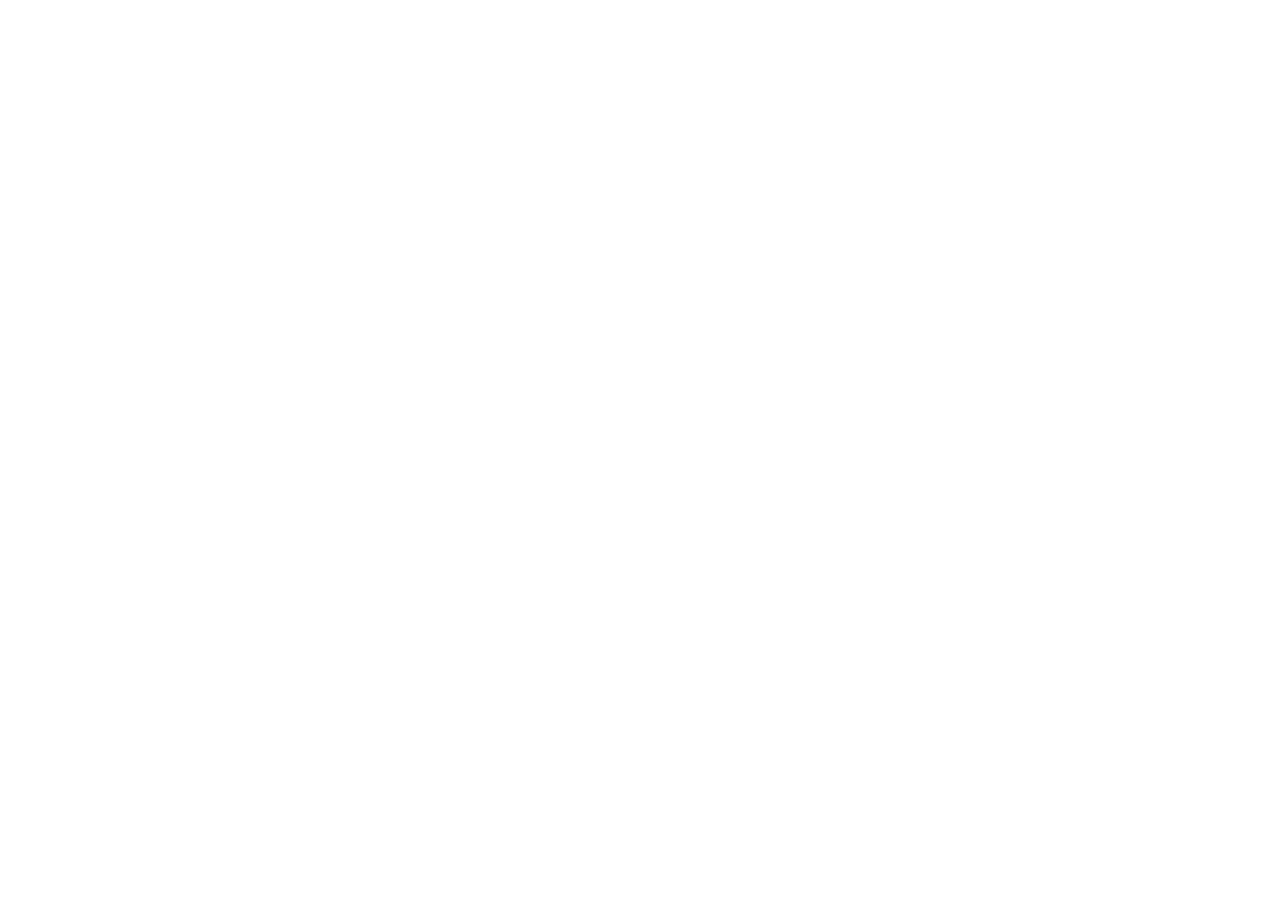
==== Практика 14/index.html @ cbca93ce "" ====
<!DOCTYPE html>
<html lang="en">
<head>
    <meta charset="UTF-8">
    <meta http-equiv="X-UA-Compatible" content="IE=edge">
    <meta name="viewport" content="width=device-width, initial-scale=1.0">
    <link rel="stylesheet" href="style.css">
    <title>Market</title>
</head>
<body>
    
</body>
</html>
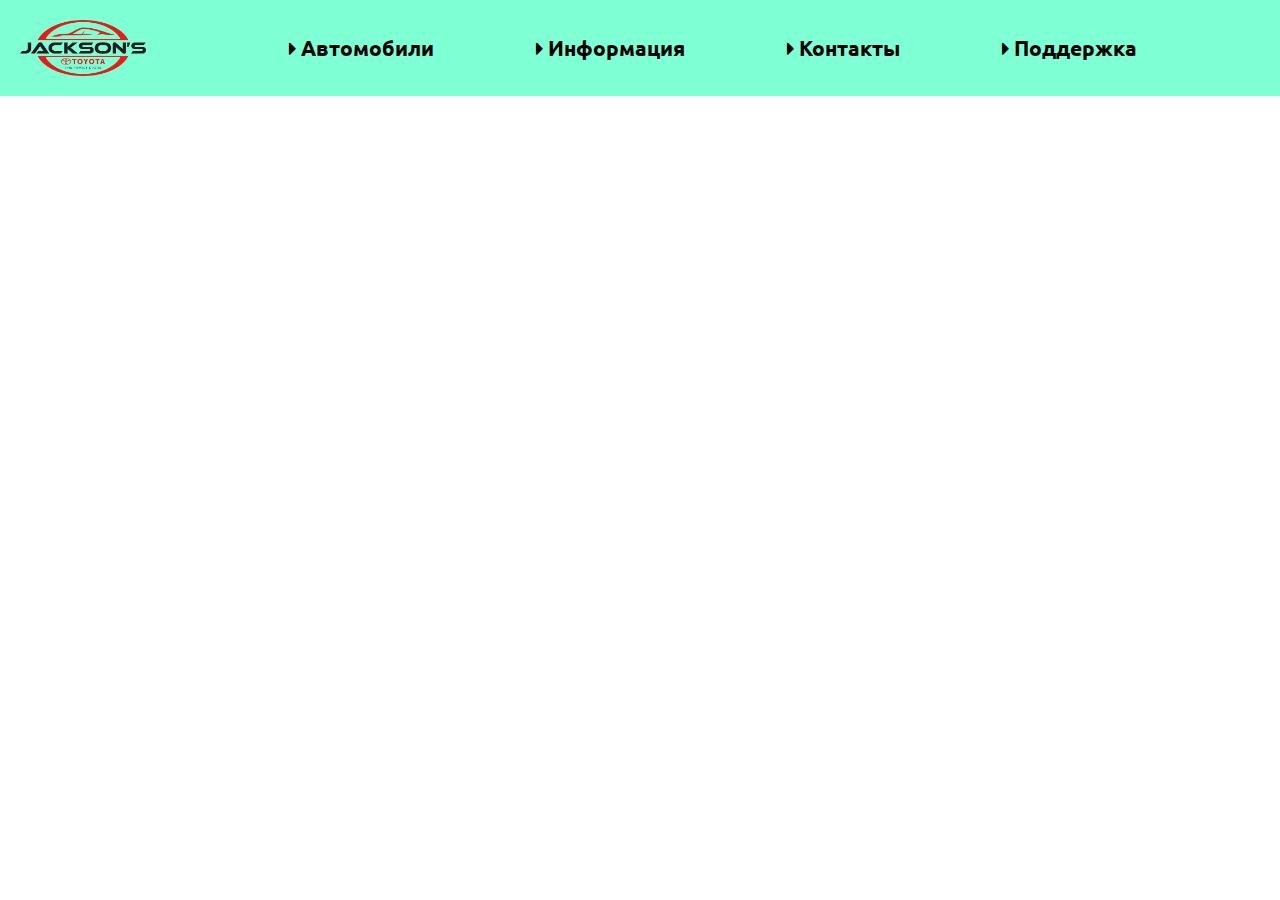
==== commit f663bf2e: "" ====
--- a/Практика 14/index.html
+++ b/Практика 14/index.html
@@ -4,10 +4,28 @@
     <meta charset="UTF-8">
     <meta http-equiv="X-UA-Compatible" content="IE=edge">
     <meta name="viewport" content="width=device-width, initial-scale=1.0">
-    <link rel="stylesheet" href="style.css">
+    <link rel="stylesheet" href="styles/main.css">
+    <link rel="stylesheet" href="font-awesome-4.7.0\css\font-awesome.min.css">
+    <link rel="preconnect" href="https://fonts.googleapis.com">
+    <link rel="preconnect" href="https://fonts.gstatic.com" crossorigin>
+    <link href="https://fonts.googleapis.com/css2?family=Ubuntu:wght@400;700&display=swap" rel="stylesheet">
     <title>Market</title>
 </head>
 <body>
-    
+    <header>
+        <div class="logo">
+            <a href="index.html">
+                <img src="images/logo.png" alt="">
+            </a>
+        </div>
+        <nav>
+            <div class="inner_nav">
+                <div class="nav-item"><i class="fa fa-caret-right" aria-hidden="true"></i> Автомобили</div>
+                <div class="nav-item"><i class="fa fa-caret-right" aria-hidden="true"></i> Информация</div>
+                <div class="nav-item"><i class="fa fa-caret-right" aria-hidden="true"></i> Контакты</div>
+                <div class="nav-item"><i class="fa fa-caret-right" aria-hidden="true"></i> Поддержка</div>
+            </div>
+        </nav>
+    </header>
 </body>
 </html>--- a/Практика 14/styles/main.css
+++ b/Практика 14/styles/main.css
@@ -0,0 +1,76 @@
+@import url(colors.css);
+
+* {
+    font-family: 'Ubuntu';
+}
+
+body
+{
+    margin: 0 auto;
+}
+
+header
+{
+    max-width: 1440px;
+    width: 100%;
+    padding: 20px 0;
+    display: flex;
+    justify-content: space-between;
+    margin: 0 auto;
+    background-color: aquamarine;
+}
+
+.logo
+{
+    display: inline-block;
+    margin: 0;
+    width: 10%;
+    margin-left: 20px;
+}
+
+.logo img
+{
+    display: block;
+    width: 100%;
+}
+
+nav
+{
+    display: inline-block;
+    position: relative;
+    margin: 0;
+    width: 90%;
+    font-size: 1.3em;
+    font-weight: 700;
+}
+
+.inner_nav
+{
+    display: flex;
+    position: relative;
+    top: 50%;
+    flex-direction: row;
+    justify-content: space-between;
+    margin: 0 10%;
+}
+
+.nav-item
+{
+    display: block;
+    transform: translateY(-50%);
+    border-radius: 10px;
+    padding: 10px 30px;
+    transition: all .1s linear;
+    cursor: pointer;
+    user-select: none;
+}
+
+.nav-item:hover
+{
+    background-color: cornflowerblue;
+}
+
+.nav-item:hover .fa
+{
+    color: white;
+}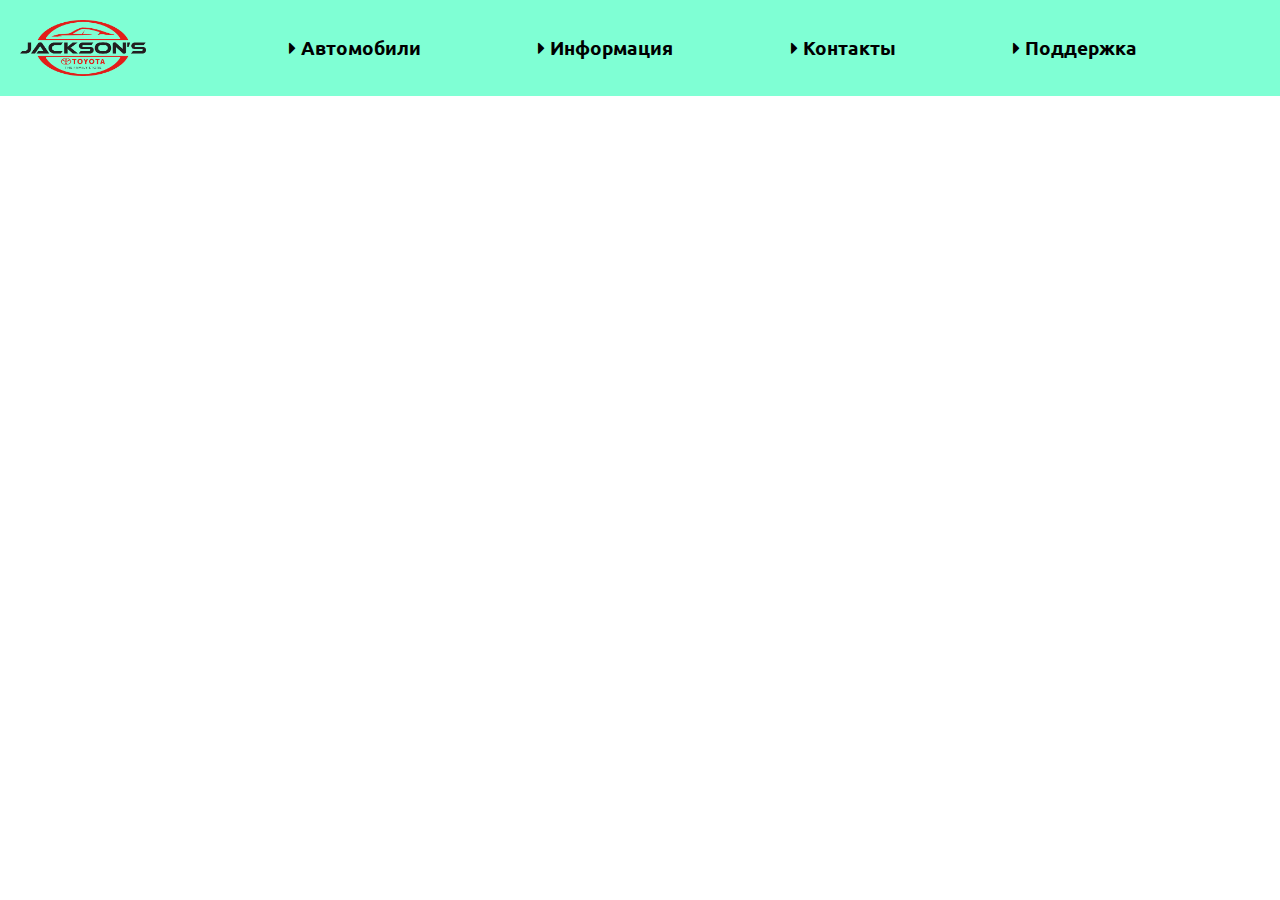
==== commit 470c6187: "" ====
--- a/Практика 14/index.html
+++ b/Практика 14/index.html
@@ -19,6 +19,7 @@
             </a>
         </div>
         <nav>
+            <div class="menu_button"></div>
             <div class="inner_nav">
                 <div class="nav-item"><i class="fa fa-caret-right" aria-hidden="true"></i> Автомобили</div>
                 <div class="nav-item"><i class="fa fa-caret-right" aria-hidden="true"></i> Информация</div>
@@ -27,5 +28,6 @@
             </div>
         </nav>
     </header>
+    <script src="scripts/script.js"></script>
 </body>
 </html>--- a/Практика 14/styles/main.css
+++ b/Практика 14/styles/main.css
@@ -40,8 +40,11 @@
     position: relative;
     margin: 0;
     width: 90%;
-    font-size: 1.3em;
-    font-weight: 700;
+}
+
+.menu_button
+{
+    display: none;
 }
 
 .inner_nav
@@ -49,6 +52,8 @@
     display: flex;
     position: relative;
     top: 50%;
+    font-size: 1.5vw;
+    font-weight: 700;
     flex-direction: row;
     justify-content: space-between;
     margin: 0 10%;
@@ -73,4 +78,78 @@
 .nav-item:hover .fa
 {
     color: white;
+}
+
+@media (max-width: 767px)
+{
+    .menu_button,
+    .menu_button::before,
+    .menu_button::after 
+    {
+        display: block;
+        background-color: #fff;
+        position: absolute;
+        height: 4px;
+        width: 30px;
+        transition: transform 400ms cubic-bezier(0.23, 1, 0.32, 1);
+        border-radius: 2px;
+    }
+
+    .menu_button
+    {
+        right: 35px;
+    }
+
+    .menu_button::before {
+        content: '';
+        margin-top: -8px;
+    }
+      
+    .menu_button::after {
+        content: '';
+        margin-top: 8px;
+    }
+
+    .menu_button.open
+    {
+        background-color: rgba(255, 255, 255, 0);
+    }
+
+    .menu_button.open::after
+    {
+        margin-top: 0;
+        transform: rotate(45deg);
+    }
+
+    .menu_button.open::before
+    {
+        margin-top: 0;
+        transform: rotate(-45deg);
+    }
+
+    .inner_nav
+    {
+        display: block;
+        position: absolute;
+        right: -100%;
+        transition: right 400ms linear;
+        background-color: white;
+        border-radius: 5px;
+        margin: 0;
+        padding-top: 20px;
+        padding-right: 30px;
+        padding-left: 10px;
+        box-shadow: -10px 0 10px 0 rgba(0, 0, 0, .1);
+    }
+
+    .nav-item
+    {
+        padding: 5px 20px;
+        margin-bottom: 10px;
+    }
+
+    .menu_button.open + .inner_nav
+    {
+        right: 0;
+    }
 }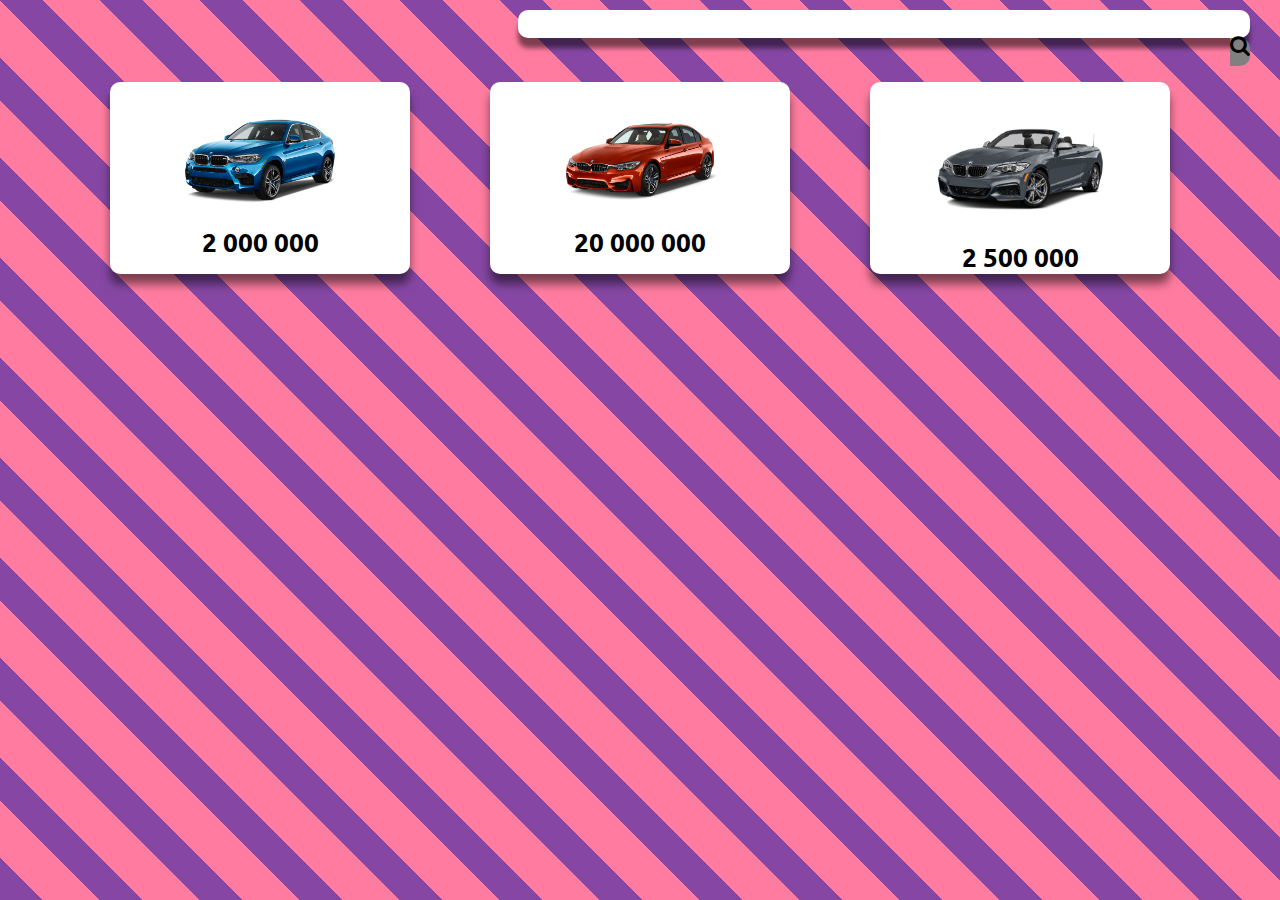
==== commit 085ded5c: "" ====
--- a/Практика 14/index.html
+++ b/Практика 14/index.html
@@ -4,7 +4,7 @@
     <meta charset="UTF-8">
     <meta http-equiv="X-UA-Compatible" content="IE=edge">
     <meta name="viewport" content="width=device-width, initial-scale=1.0">
-    <link rel="stylesheet" href="styles/main.css">
+    <link rel="stylesheet" href="main.css">
     <link rel="stylesheet" href="font-awesome-4.7.0\css\font-awesome.min.css">
     <link rel="preconnect" href="https://fonts.googleapis.com">
     <link rel="preconnect" href="https://fonts.gstatic.com" crossorigin>
@@ -12,22 +12,30 @@
     <title>Market</title>
 </head>
 <body>
-    <header>
-        <div class="logo">
-            <a href="index.html">
-                <img src="images/logo.png" alt="">
-            </a>
+    <div class="content">
+        <header>
+            <div class="search-box">
+                <input type="text" class="search-input">
+                <div class="icon">
+                    <i class="fa fa-search fa-lg" aria-hidden="true"></i>
+                </div>
+            </div>
+            <div class="ordering"></div>
+        </header>
+        <div class="cards">
+            <div class="card">
+                <div class="card-image"><img src="images/bmw-reviews-and-rating-motor-trend-1.png" alt=""></div>
+                <div class="card-price">2 000 000</div>
+            </div>
+            <div class="card">
+                <div class="card-image"><img src="images/bmw-reviews-new-used-models-motor-trend-3.png" alt=""></div>
+                <div class="card-price">20 000 000</div>
+            </div>
+            <div class="card">
+                <div class="card-image"><img src="images/bmw-flat-png-transparent-bmw-flat-images-pluspng-12.png" alt=""></div>
+                <div class="card-price">2 500 000</div>
+            </div>
         </div>
-        <nav>
-            <div class="menu_button"></div>
-            <div class="inner_nav">
-                <div class="nav-item"><i class="fa fa-caret-right" aria-hidden="true"></i> Автомобили</div>
-                <div class="nav-item"><i class="fa fa-caret-right" aria-hidden="true"></i> Информация</div>
-                <div class="nav-item"><i class="fa fa-caret-right" aria-hidden="true"></i> Контакты</div>
-                <div class="nav-item"><i class="fa fa-caret-right" aria-hidden="true"></i> Поддержка</div>
-            </div>
-        </nav>
-    </header>
-    <script src="scripts/script.js"></script>
+    </div>
 </body>
 </html>--- a/Практика 14/main.css
+++ b/Практика 14/main.css
@@ -0,0 +1,105 @@
+body
+{
+    margin: 0;
+    font-family: 'Ubuntu', 'sans-serif';
+    background-image: repeating-linear-gradient(45deg, rgba(22, 23, 166, 0.52) 0, rgba(22, 23, 166, 0.52) 30px, transparent 0, transparent 50%);
+    background-size: 100px 100px;
+    background-color: rgba(255, 87, 133, 0.78);
+}
+
+.content
+{
+    max-width: 1440px;
+    margin: 0 30px;
+}
+
+header
+{
+    height: 8vh;
+}
+
+header .search-box
+{
+    margin-top: 10px;
+    float: right;
+    position: relative;
+    border-radius: 10xp;
+    width: 60%;
+}
+
+.search-input
+{
+    position: relative;
+    font-size: 1.5em;
+    padding: 0;
+    width: 100%;
+    border-radius: 10px;
+    border: 0;
+    outline: 0;
+    box-shadow: 0 10px 5px 0 rgba(0, 0, 0, .5);
+}
+
+.fa-search
+{
+    position: absolute;
+    display: block;
+    background-color: gray;
+    border-bottom-right-radius: 10px;
+    border-top-right-radius: 10px;
+    height: 100%;
+    right: 0;
+}
+
+.cards
+{
+    margin: 0 auto;
+    display: flex;
+    flex-direction: row;
+    flex-wrap: wrap;
+    justify-content: space-evenly;
+}
+
+.card
+{
+    width: 300px;
+    margin-top: 10px;
+    box-shadow: 0 10px 10px 0 rgba(0, 0, 0, .5);
+    border-radius: 10px;
+    transition: box-shadow .2s linear;
+    background-color: white;
+}
+
+.card:hover
+{
+    box-shadow: 0 10px 40px 0 rgba(128, 0, 255, .7);
+}
+
+.card-image
+{
+    margin-top: 20px;
+    width: 100%;
+}
+
+.card-image img
+{
+    position: relative;
+    left: 50%;
+    transform: translateX(-50%);
+    width: 60%;
+}
+
+.card-title
+{
+    font-weight: bolder;
+    font-size: 1.7em;
+    margin-top: 10px;
+    text-align: center;
+}
+
+.card-price
+{
+    font-weight: bolder;
+    font-size: 1.6em;
+    text-align: center;
+}
+
